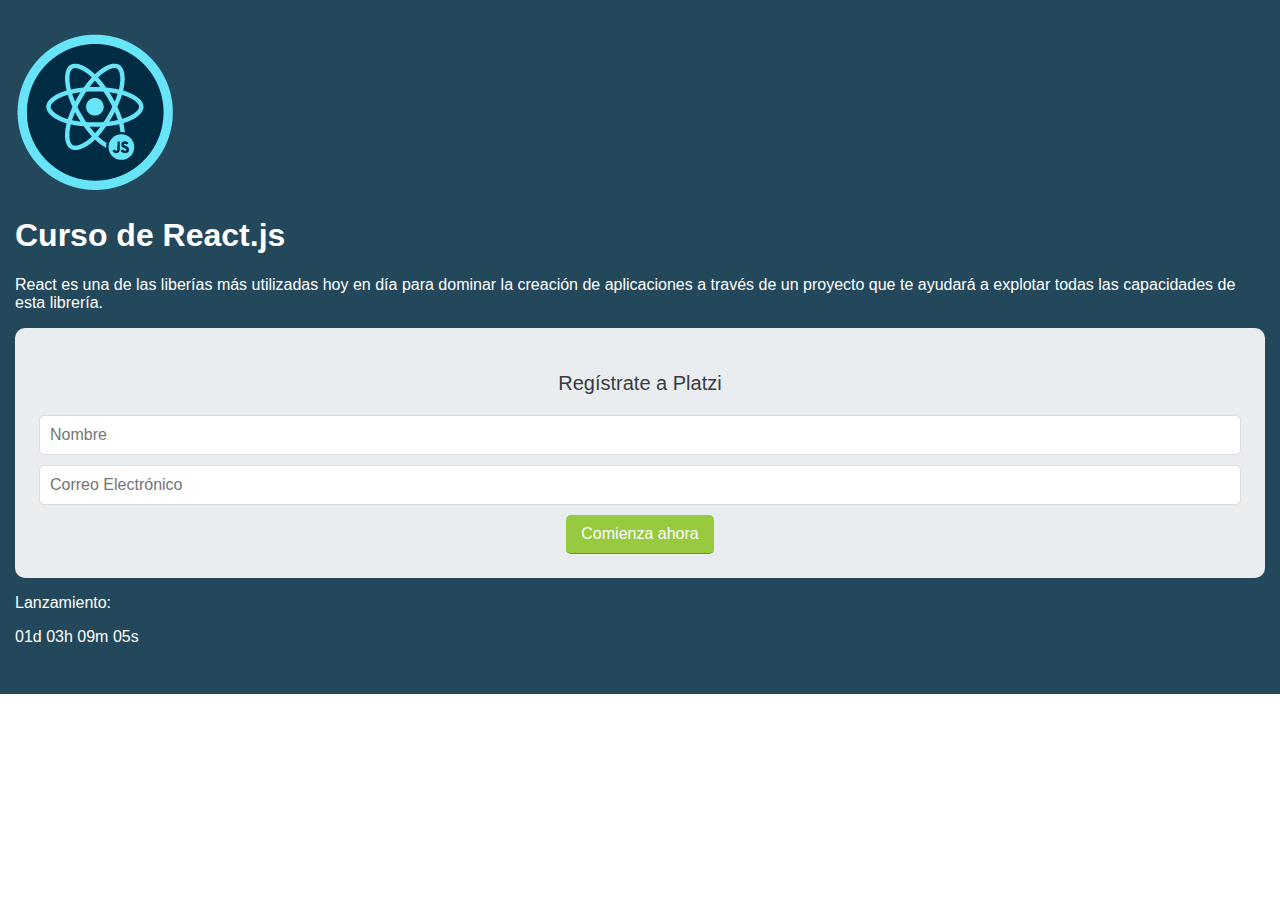
==== Ejercicios/landing-platzi/index.html @ 97403f4a "Inicio de landing platzi, estructura y estilos raw" ====
<!DOCTYPE html>
<html lang="en">
    <head>
        <meta charset="UTF-8">
        <meta name="viewport" content="width=device-width, initial-scale=1.0">
        <title>Landing Page</title>
        <link rel="stylesheet" href="./styles.css">
    </head>
    <body>
        <div class="hero">
            <div class="badge">
                <img src="./badge.png" alt="">
            </div>
            <h1 class="title">
                Curso de React.js
            </h1>
            <div class="description">
                <p>React es una de las liberías más utilizadas hoy en día para dominar la creación de aplicaciones a través de un proyecto 
                    que te ayudará a explotar todas las capacidades de esta librería. </p>
            </div>
            <form action="" class="form">
                <p>Regístrate a Platzi</p>
                <input type="text" placeholder="Nombre">
                <input type="email" placeholder="Correo Electrónico">
                <button type="submit">Comienza ahora</button>
            </form>
            <div class="countdown">
                <p>Lanzamiento: </p>
                <p>
                    <span>01d</span>
                    <span>03h</span>
                    <span>09m</span>
                    <span>05s</span>
                </p>
            </div>
        </div>
    </body>
</html>
---- Ejercicios/landing-platzi/styles.css ----
body {
    font-family: sans-serif;
    margin: 0;
}
.hero {
    background-color: #23475b;
    color: white;
    padding: 32px 15px;
}

.titulo {
    font-size: 36px;
    font-weight: normal;
    margin: 0;
    display: flex;
    align-items: center;
}

.form {
    text-align: center;
    background-color: rgba(255, 255, 255, .9);
    padding: 1.5em;
    border-radius: 10px;
}

.form input{
    width: 100%;
    padding: 10px;
    font-size: 16px;
    border: 1px solid #dbdbe2;
    border-radius: 5px;
    box-sizing: border-box;
    margin-bottom: 10px;
}

.form p {
    font-size: 20px;
    color: #3a3b3f;
    margin-bottom: 1em;
}

.form button {
    background-color: #98ca3f;
    color: white;
    padding: 10px 15px;
    border-radius: 5px;
    border: none;
    font-size: 16px;
    border-bottom: 1px solid #6d932b;
    display: inline-block;
}
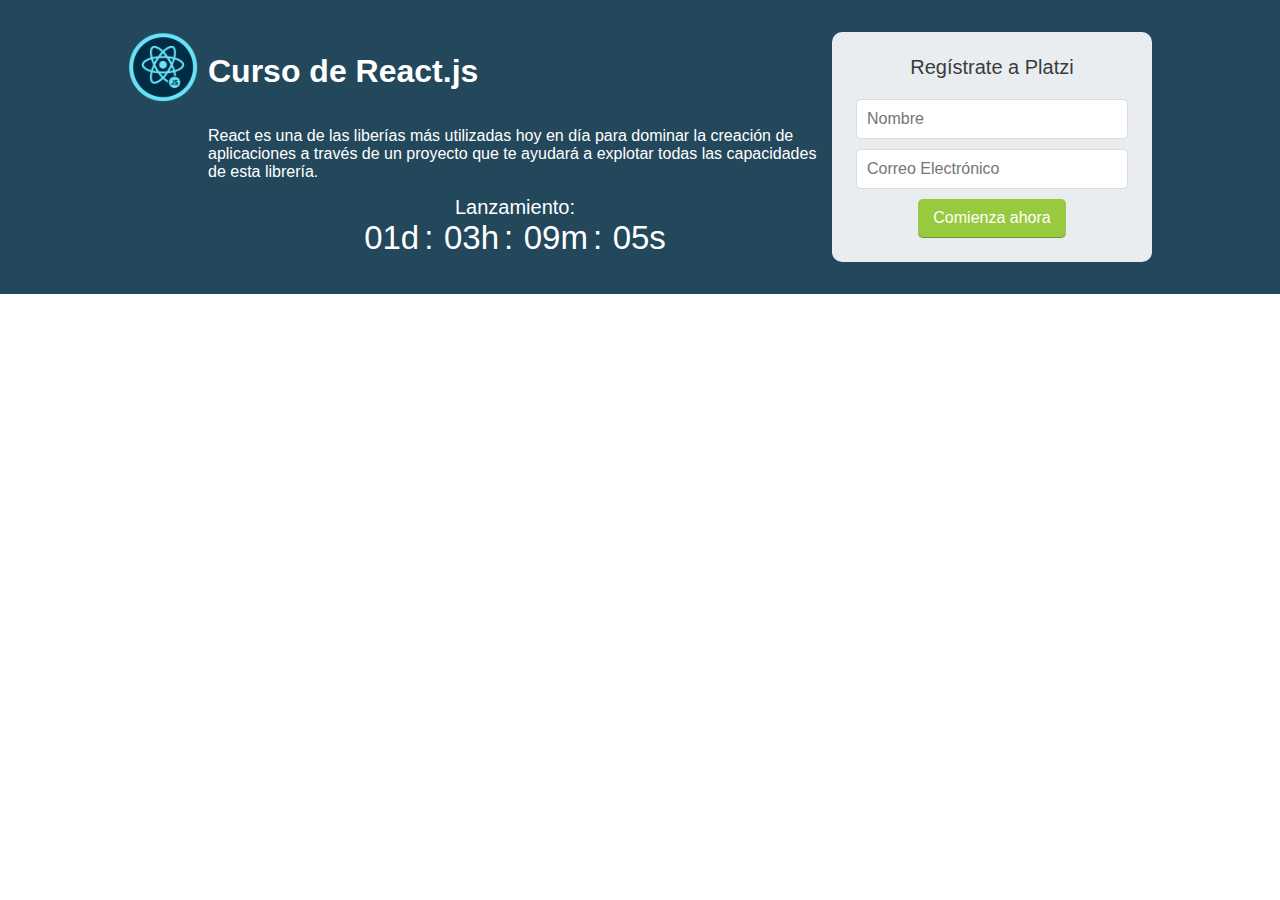
==== commit 6e760fdc: "Fin de ejercicio landing platzi" ====
--- a/Ejercicios/landing-platzi/index.html
+++ b/Ejercicios/landing-platzi/index.html
@@ -8,31 +8,33 @@
     </head>
     <body>
         <div class="hero">
-            <div class="badge">
-                <img src="./badge.png" alt="">
-            </div>
-            <h1 class="title">
-                Curso de React.js
-            </h1>
-            <div class="description">
-                <p>React es una de las liberías más utilizadas hoy en día para dominar la creación de aplicaciones a través de un proyecto 
-                    que te ayudará a explotar todas las capacidades de esta librería. </p>
-            </div>
-            <form action="" class="form">
-                <p>Regístrate a Platzi</p>
-                <input type="text" placeholder="Nombre">
-                <input type="email" placeholder="Correo Electrónico">
-                <button type="submit">Comienza ahora</button>
-            </form>
-            <div class="countdown">
-                <p>Lanzamiento: </p>
-                <p>
-                    <span>01d</span>
-                    <span>03h</span>
-                    <span>09m</span>
-                    <span>05s</span>
-                </p>
-            </div>
+            <div class="hero-container">
+                <div class="badge">
+                    <img src="./badge.png" alt="">
+                </div>
+                <h1 class="title">
+                    Curso de React.js
+                </h1>
+                <div class="description">
+                    <p>React es una de las liberías más utilizadas hoy en día para dominar la creación de aplicaciones a través de un proyecto 
+                        que te ayudará a explotar todas las capacidades de esta librería. </p>
+                </div>
+                <form action="" class="form">
+                    <p>Regístrate a Platzi</p>
+                    <input type="text" placeholder="Nombre">
+                    <input type="email" placeholder="Correo Electrónico">
+                    <button type="submit">Comienza ahora</button>
+                </form>
+                <div class="countdown">
+                    <p>Lanzamiento: </p>
+                    <p>
+                        <span>01d</span>
+                        <span>03h</span>
+                        <span>09m</span>
+                        <span>05s</span>
+                    </p>
+                </div>
+            </div>                
         </div>
     </body>
 </html>--- a/Ejercicios/landing-platzi/styles.css
+++ b/Ejercicios/landing-platzi/styles.css
@@ -6,9 +6,30 @@
     background-color: #23475b;
     color: white;
     padding: 32px 15px;
+    display: grid;
+    grid-template-columns: minmax(auto, 1024px);
+    justify-content: center;
+}
+
+.hero-container {
+    display: grid;
+    grid-template-columns: 70px 1fr 320px;
+    grid-template-areas: "badge title form"
+                         ". description form"
+                         ". countdown form";
+    grid-gap: 10px;
+}
+
+.badge {
+    grid-area: badge;
+}
+
+.badge img {
+    max-width: 70px;
 }
 
 .titulo {
+    grid-area: title;
     font-size: 36px;
     font-weight: normal;
     margin: 0;
@@ -17,6 +38,7 @@
 }
 
 .form {
+    grid-area: form;
     text-align: center;
     background-color: rgba(255, 255, 255, .9);
     padding: 1.5em;
@@ -48,4 +70,47 @@
     font-size: 16px;
     border-bottom: 1px solid #6d932b;
     display: inline-block;
+}
+
+.countdown {
+    grid-area: countdown;
+}
+
+.countdown p {
+    font-size: 20px;
+    text-align: center;
+    font-weight: 300;
+}
+
+.countdown span {
+    font-size: 33px;
+    font-weight: lighter;
+}
+
+.countdown span::after {
+    content: ":";
+    display: inline-block;
+    margin: 0 5px;
+}
+
+.countdown span:last-child::after {
+    display: none;
+}
+
+p {
+    margin: 0;
+}
+
+.description {
+    grid-area: description;
+}
+
+@media screen and (max-width: 768px) {
+    .hero-container {
+        grid-template-columns: 70px 1fr ;
+        grid-template-areas: "badge title"
+                         "description description"                         
+                         "form form"
+                         "countdown countdown";
+    }
 }